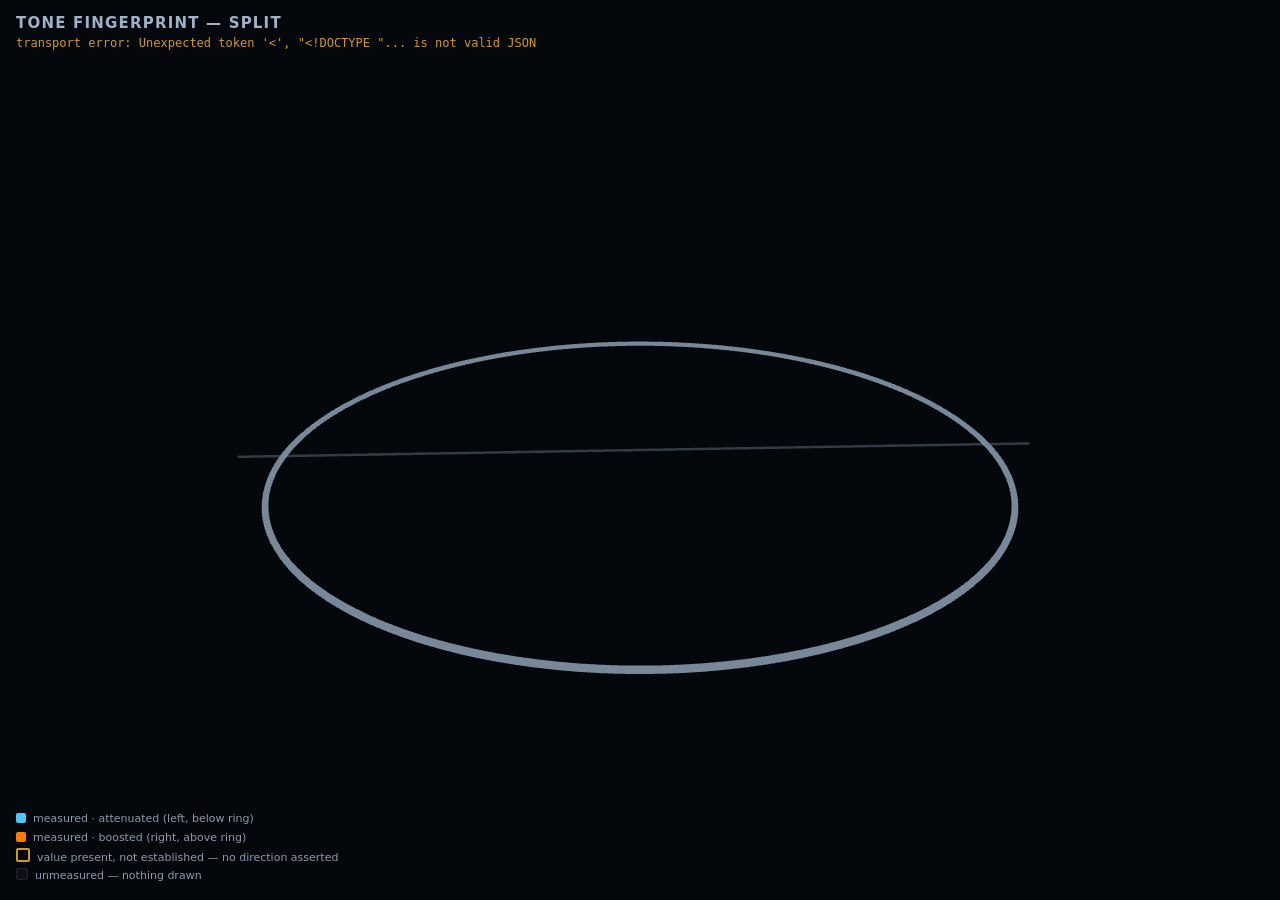
==== pi/web/static/index.html @ 6162d654 "feat(pi): web renderer slice 1 — real bytes to ToneFingerprintSplit TODO-67's first vertical slice. " ====
<!DOCTYPE html>
<html lang="en">
<head>
<meta charset="utf-8">
<meta name="viewport" content="width=device-width, initial-scale=1, user-scalable=no">
<title>Guitar Rig Analyzer — Tone Fingerprint</title>
<style>
  :root { color-scheme: dark; }
  html, body { margin: 0; height: 100%; background: #04070b; color: #d8e4f0;
               font-family: "DejaVu Sans", system-ui, sans-serif; overflow: hidden; }
  #stage { position: absolute; inset: 0; }
  #hud { position: absolute; left: 0; right: 0; top: 0; padding: 14px 16px;
         pointer-events: none; }
  #hud h1 { margin: 0; font-size: 15px; font-weight: 600; letter-spacing: .08em;
            text-transform: uppercase; color: #9fb3c8; }
  #census { margin-top: 4px; font-family: "DejaVu Sans Mono", monospace;
            font-size: 12px; color: #d29922; }
  #authority { margin-top: 2px; font-family: "DejaVu Sans Mono", monospace;
               font-size: 11px; color: #6b7f94; }
  #legend { position: absolute; left: 16px; bottom: 14px; font-size: 11px;
            line-height: 1.7; pointer-events: none; color: #8b9bad; }
  .sw { display: inline-block; width: 10px; height: 10px; margin-right: 7px;
        vertical-align: -1px; border-radius: 2px; }
</style>
</head>
<body>
  <div id="stage"></div>
  <div id="hud">
    <h1>Tone Fingerprint — Split</h1>
    <div id="census">connecting…</div>
    <div id="authority"></div>
  </div>
  <div id="legend">
    <div><span class="sw" style="background:#4cc9f0"></span>measured · attenuated (left, below ring)</div>
    <div><span class="sw" style="background:#ff7b00"></span>measured · boosted (right, above ring)</div>
    <div><span class="sw" style="background:transparent;border:2px solid #d29922"></span>value present, not established — no direction asserted</div>
    <div><span class="sw" style="background:#0d1117;border:1px solid #21262d"></span>unmeasured — nothing drawn</div>
  </div>
  <script type="module" src="./main.js"></script>
</body>
</html>
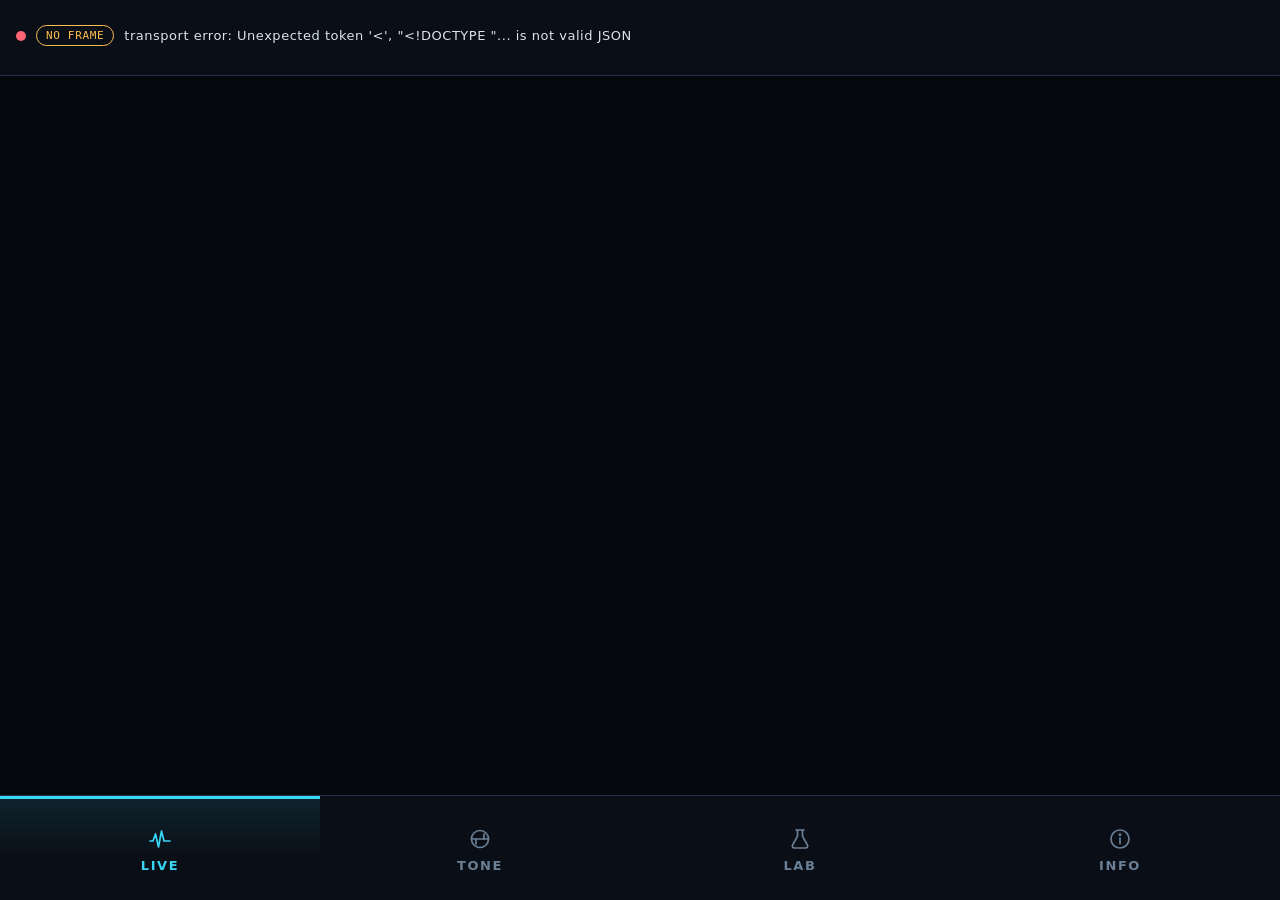
==== commit 2cf3593a: "feat(pi): four-tab shell, and the camera stops guessing the viewport TODO-80 and the navigation shel" ====
--- a/pi/web/static/index.html
+++ b/pi/web/static/index.html
@@ -2,40 +2,63 @@
 <html lang="en">
 <head>
 <meta charset="utf-8">
-<meta name="viewport" content="width=device-width, initial-scale=1, user-scalable=no">
-<title>Guitar Rig Analyzer — Tone Fingerprint</title>
-<style>
-  :root { color-scheme: dark; }
-  html, body { margin: 0; height: 100%; background: #04070b; color: #d8e4f0;
-               font-family: "DejaVu Sans", system-ui, sans-serif; overflow: hidden; }
-  #stage { position: absolute; inset: 0; }
-  #hud { position: absolute; left: 0; right: 0; top: 0; padding: 14px 16px;
-         pointer-events: none; }
-  #hud h1 { margin: 0; font-size: 15px; font-weight: 600; letter-spacing: .08em;
-            text-transform: uppercase; color: #9fb3c8; }
-  #census { margin-top: 4px; font-family: "DejaVu Sans Mono", monospace;
-            font-size: 12px; color: #d29922; }
-  #authority { margin-top: 2px; font-family: "DejaVu Sans Mono", monospace;
-               font-size: 11px; color: #6b7f94; }
-  #legend { position: absolute; left: 16px; bottom: 14px; font-size: 11px;
-            line-height: 1.7; pointer-events: none; color: #8b9bad; }
-  .sw { display: inline-block; width: 10px; height: 10px; margin-right: 7px;
-        vertical-align: -1px; border-radius: 2px; }
-</style>
+<meta name="viewport" content="width=device-width, initial-scale=1, user-scalable=no, viewport-fit=cover">
+<title>Guitar Rig Analyzer</title>
+<link rel="stylesheet" href="./tokens.css">
+<link rel="stylesheet" href="./shell.css">
 </head>
 <body>
-  <div id="stage"></div>
-  <div id="hud">
-    <h1>Tone Fingerprint — Split</h1>
-    <div id="census">connecting…</div>
-    <div id="authority"></div>
-  </div>
-  <div id="legend">
-    <div><span class="sw" style="background:#4cc9f0"></span>measured · attenuated (left, below ring)</div>
-    <div><span class="sw" style="background:#ff7b00"></span>measured · boosted (right, above ring)</div>
-    <div><span class="sw" style="background:transparent;border:2px solid #d29922"></span>value present, not established — no direction asserted</div>
-    <div><span class="sw" style="background:#0d1117;border:1px solid #21262d"></span>unmeasured — nothing drawn</div>
-  </div>
-  <script type="module" src="./main.js"></script>
+<div id="shell">
+
+  <!-- Always visible. A disconnected or stale link must never be discoverable
+       only by noticing that a chart stopped moving. -->
+  <header id="status">
+    <div id="status-line">
+      <span class="dot" id="link-dot"></span>
+      <span class="pill none" id="kind-pill">no frame</span>
+      <span id="status-text">connecting…</span>
+    </div>
+    <div id="status-detail"></div>
+  </header>
+
+  <main id="views">
+    <section class="view pad" data-view="live"></section>
+    <section class="view canvas-host" data-view="tone" hidden></section>
+    <section class="view pad" data-view="lab" hidden></section>
+    <section class="view pad" data-view="info" hidden></section>
+  </main>
+
+  <nav id="tabs" role="tablist">
+    <button class="tab" role="tab" data-tab="live" aria-selected="true">
+      <svg class="glyph" viewBox="0 0 24 24" aria-hidden="true">
+        <path d="M2 14h3l2.5-7 3 13 3-16 2.5 10H22"/>
+      </svg>
+      LIVE
+    </button>
+    <button class="tab" role="tab" data-tab="tone" aria-selected="false">
+      <svg class="glyph" viewBox="0 0 24 24" aria-hidden="true">
+        <circle cx="12" cy="12" r="8.5"/><line x1="3.5" y1="12" x2="20.5" y2="12"/>
+        <line x1="8" y1="12" x2="8" y2="17"/><line x1="16" y1="12" x2="16" y2="7"/>
+      </svg>
+      TONE
+    </button>
+    <button class="tab" role="tab" data-tab="lab" aria-selected="false">
+      <svg class="glyph" viewBox="0 0 24 24" aria-hidden="true">
+        <path d="M9.5 3v6.2L4.6 18a2 2 0 0 0 1.7 3h11.4a2 2 0 0 0 1.7-3l-4.9-8.8V3"/>
+        <line x1="8" y1="3" x2="16" y2="3"/>
+      </svg>
+      LAB
+    </button>
+    <button class="tab" role="tab" data-tab="info" aria-selected="false">
+      <svg class="glyph" viewBox="0 0 24 24" aria-hidden="true">
+        <circle cx="12" cy="12" r="9"/><line x1="12" y1="11" x2="12" y2="16.5"/>
+        <circle cx="12" cy="7.8" r=".6"/>
+      </svg>
+      INFO
+    </button>
+  </nav>
+
+</div>
+<script type="module" src="./main.js"></script>
 </body>
 </html>
--- a/pi/web/static/tokens.css
+++ b/pi/web/static/tokens.css
@@ -0,0 +1,59 @@
+/* Design tokens — the one place a colour or a metric is decided.
+ *
+ * Reconciled from three sources on 2026-10-12; see docs/ui/README.md §3.2 for
+ * why each value comes from where it does. The short form:
+ *
+ *   SEMANTIC colours come from the shipping renderer and DO NOT MOVE. They are
+ *   already in fingerprint_split.js, in the on-screen legend, and in committed
+ *   evidence screenshots. Changing one silently relabels published evidence.
+ *
+ *   CHROME colours come from the October design brief. They carry no
+ *   measurement meaning and may be restyled freely.
+ *
+ *   CHANNEL identities come from visual_design_document.md v1.2.
+ */
+
+:root {
+  color-scheme: dark;
+
+  /* ---- surfaces ------------------------------------------------------- */
+  --bg:         #04070b;   /* shipping renderer's scene background */
+  --panel:      #0a0e16;   /* v1.2 panel bg */
+  --panel-2:    #111827;   /* Oct brief, layered navy */
+  --hairline:   #253047;   /* Oct brief, soft hairline */
+
+  /* ---- text ----------------------------------------------------------- */
+  --text:       #d8e4f0;   /* both documents agree */
+  --muted:      #9fb3c8;
+  --faint:      #6b7f94;
+
+  /* ---- SEMANTIC: what a colour MEANS. Do not restyle. ------------------ */
+  --cold:       #4cc9f0;   /* measured, attenuated */
+  --cold-alert: #90e0ef;
+  --warm:       #ff7b00;   /* measured, boosted */
+  --warm-alert: #ffd166;
+  --unknown:    #d29922;   /* value present, direction not established */
+
+  /* ---- chrome accents (Oct brief) ------------------------------------- */
+  --accent:     #38D6F5;
+  --violet:     #8C62FF;
+  --spring:     #55E5B0;
+  --amber:      #FFBF50;
+  --coral:      #FF6474;
+
+  /* ---- channel identities (v1.2), reserved -----------------------------
+   * 🔺 OPEN (docs/ui/README.md §3.2): --source sits close to --cold. They never
+   * share a view today. If a SOURCE/RETURN overlay is ever drawn beside the
+   * loss/gain language, one of them must move, and that is a legibility
+   * decision for the physical panel — not one to settle on a desktop.
+   */
+  --source:     #3498db;
+  --return:     #2ecc71;
+
+  /* ---- metrics, sized for the 7" panel at arm's length ----------------- */
+  --gutter:     16px;
+  --tap:        88px;      /* well above the 44px floor the brief asks for */
+  --statusbar:  76px;
+  --tabbar:     104px;
+  --radius:     10px;
+}
--- a/pi/web/static/shell.css
+++ b/pi/web/static/shell.css
@@ -0,0 +1,307 @@
+/* The four-tab shell: status strip, one visible view, persistent tab bar.
+ *
+ * Layout is a column flexbox with ONE scrolling region (the view). The tab bar
+ * and status strip never scroll away, so there is always a visible way back —
+ * the brief's "no dead ends" requirement, enforced by layout rather than by
+ * remembering to add a back button to each screen.
+ *
+ * *** EVERY SIZE HERE IS RELATIVE. ***
+ * TODO-80: a Chromium kiosk surface on this Pi is created at a provisional size
+ * (668x392 observed) and resized to 720x1280 when the compositor assigns the
+ * output. Nothing may be laid out from a measured pixel count taken once.
+ */
+
+html, body {
+  margin: 0;
+  height: 100%;
+  background: var(--bg);
+  color: var(--text);
+  font-family: "DejaVu Sans", system-ui, sans-serif;
+  overflow: hidden;
+  -webkit-text-size-adjust: none;
+}
+
+#shell {
+  position: absolute;
+  inset: 0;
+  display: flex;
+  flex-direction: column;
+}
+
+/* ---- status strip ------------------------------------------------------ */
+
+#status {
+  flex: 0 0 auto;
+  min-height: var(--statusbar);
+  box-sizing: border-box;
+  padding: 10px var(--gutter);
+  border-bottom: 1px solid var(--hairline);
+  background: var(--panel);
+  display: flex;
+  flex-direction: column;
+  justify-content: center;
+  gap: 4px;
+}
+
+#status-line {
+  display: flex;
+  align-items: center;
+  gap: 10px;
+  font-size: 13px;
+  letter-spacing: .04em;
+}
+
+#status-detail {
+  font-family: "DejaVu Sans Mono", monospace;
+  font-size: 11px;
+  color: var(--faint);
+  white-space: nowrap;
+  overflow: hidden;
+  text-overflow: ellipsis;
+}
+
+.dot {
+  width: 10px;
+  height: 10px;
+  border-radius: 50%;
+  flex: 0 0 auto;
+  background: var(--faint);
+}
+.dot.up    { background: var(--spring); }
+.dot.stale { background: var(--amber); }
+.dot.down  { background: var(--coral); }
+
+.pill {
+  font-family: "DejaVu Sans Mono", monospace;
+  font-size: 11px;
+  letter-spacing: .06em;
+  text-transform: uppercase;
+  padding: 3px 9px;
+  border-radius: 999px;
+  border: 1px solid var(--hairline);
+  color: var(--muted);
+  white-space: nowrap;
+}
+.pill.live   { color: var(--accent);  border-color: var(--accent); }
+.pill.result { color: var(--violet);  border-color: var(--violet); }
+.pill.none   { color: var(--amber);   border-color: var(--amber); }
+
+/* ---- views ------------------------------------------------------------- */
+
+#views {
+  position: relative;
+  flex: 1 1 auto;
+  min-height: 0;          /* lets the flex child actually shrink; without it
+                             a tall view pushes the tab bar off the panel */
+}
+
+.view {
+  position: absolute;
+  inset: 0;
+  overflow-y: auto;
+  overflow-x: hidden;
+  -webkit-overflow-scrolling: touch;
+}
+.view[hidden] { display: none; }
+
+/* TONE owns its whole area and must not scroll: the canvas fills it. */
+.view.canvas-host { overflow: hidden; }
+.view.canvas-host > canvas { display: block; }
+
+.pad { padding: var(--gutter); box-sizing: border-box; }
+
+/* ---- panels and readouts ----------------------------------------------- */
+
+.card {
+  background: var(--panel);
+  border: 1px solid var(--hairline);
+  border-radius: var(--radius);
+  padding: 13px 15px;
+  margin-bottom: 13px;
+}
+
+.card h2 {
+  margin: 0 0 11px;
+  font-size: 11px;
+  font-weight: 600;
+  letter-spacing: .13em;
+  text-transform: uppercase;
+  color: var(--muted);
+}
+
+.rows { display: grid; grid-template-columns: 1fr auto; gap: 7px 12px; }
+.rows dt { color: var(--faint); font-size: 13px; }
+.rows dd {
+  margin: 0;
+  font-family: "DejaVu Sans Mono", monospace;
+  font-size: 13px;
+  text-align: right;
+  word-break: break-word;
+}
+
+.good { color: var(--spring); }
+.warn { color: var(--amber); }
+.bad  { color: var(--coral); }
+.num  { font-variant-numeric: tabular-nums; }
+
+/* An absent field is stated, never blanked and never zero-filled. */
+.gap {
+  color: var(--unknown);
+  font-style: italic;
+  font-family: "DejaVu Sans", system-ui, sans-serif;
+  font-size: 12px;
+}
+
+.note {
+  margin: 0;
+  font-size: 12px;
+  line-height: 1.55;
+  color: var(--faint);
+}
+.note + .note { margin-top: 8px; }
+.note b { color: var(--muted); font-weight: 600; }
+
+/* ---- level meter (a scalar dBFS the Teensy authored) -------------------- */
+
+.meter { margin-bottom: 14px; }
+.meter:last-child { margin-bottom: 0; }
+.meter-head {
+  display: flex;
+  justify-content: space-between;
+  align-items: baseline;
+  margin-bottom: 6px;
+}
+.meter-label { font-size: 13px; color: var(--muted); letter-spacing: .05em; }
+.meter-value {
+  font-family: "DejaVu Sans Mono", monospace;
+  font-size: 17px;
+  font-variant-numeric: tabular-nums;
+}
+.meter-track {
+  height: 15px;
+  border-radius: 8px;
+  background: var(--panel-2);
+  border: 1px solid var(--hairline);
+  overflow: hidden;
+}
+.meter-fill { height: 100%; width: 0; transition: width .12s linear; }
+.meter-fill.src { background: linear-gradient(90deg, #1d5c82, var(--source)); }
+.meter-fill.ret { background: linear-gradient(90deg, #1d7a4a, var(--return)); }
+
+/* ---- tab bar ------------------------------------------------------------ */
+
+#tabs {
+  flex: 0 0 auto;
+  height: var(--tabbar);
+  display: flex;
+  border-top: 1px solid var(--hairline);
+  background: var(--panel);
+}
+
+.tab {
+  flex: 1 1 0;
+  min-height: var(--tap);
+  background: none;
+  border: 0;
+  border-top: 3px solid transparent;
+  color: var(--faint);
+  font-family: inherit;
+  font-size: 13px;
+  font-weight: 600;
+  letter-spacing: .12em;
+  display: flex;
+  flex-direction: column;
+  align-items: center;
+  justify-content: center;
+  gap: 7px;
+  cursor: pointer;
+  -webkit-tap-highlight-color: transparent;
+  touch-action: manipulation;   /* no double-tap zoom delay on the panel */
+  user-select: none;
+}
+
+.tab .glyph { width: 24px; height: 24px; display: block; }
+.tab .glyph path, .tab .glyph circle, .tab .glyph line, .tab .glyph rect {
+  stroke: currentColor;
+  fill: none;
+  stroke-width: 1.7;
+  stroke-linecap: round;
+  stroke-linejoin: round;
+}
+
+.tab[aria-selected="true"] {
+  color: var(--accent);
+  border-top-color: var(--accent);
+  background: linear-gradient(180deg, rgba(56,214,245,.10), transparent 62%);
+}
+
+/* Touch feedback must be visible on a panel with no cursor. */
+.tab:active { background: rgba(56,214,245,.16); }
+
+/* ---- TONE overlays ------------------------------------------------------
+ * Chrome on this screen is kept to two thin bands so the visualisation keeps
+ * the area. Both are pointer-events:none — a finger landing on the census or
+ * the legend must still orbit the ring, because on a full-bleed visualisation
+ * every pixel reads as grabbable.
+ */
+
+.tone-stage { position: absolute; inset: 0; }
+
+.tone-census,
+.tone-legend {
+  position: absolute;
+  left: var(--gutter);
+  right: var(--gutter);
+  pointer-events: none;
+}
+
+.tone-census {
+  top: 10px;
+  font-family: "DejaVu Sans Mono", monospace;
+  font-size: 11px;
+  line-height: 1.5;
+  color: var(--unknown);
+}
+
+.tone-legend {
+  bottom: 10px;
+  font-size: 11px;
+  line-height: 1.75;
+  color: var(--muted);
+}
+
+.sw {
+  display: inline-block;
+  width: 10px;
+  height: 10px;
+  margin-right: 7px;
+  vertical-align: -1px;
+  border-radius: 2px;
+}
+.sw-cold    { background: var(--cold); }
+.sw-warm    { background: var(--warm); }
+.sw-unknown { background: transparent; border: 2px solid var(--unknown); }
+.sw-none    { background: #0d1117; border: 1px solid #21262d; }
+
+/* Shown only when a WebGL context cannot be created. The measurement readouts
+ * on the other three screens are unaffected and must stay that way. */
+.tone-unavailable {
+  position: absolute;
+  inset: 0;
+  display: flex;
+  flex-direction: column;
+  align-items: center;
+  justify-content: center;
+  gap: 10px;
+  padding: 0 var(--gutter);
+  box-sizing: border-box;
+  text-align: center;
+}
+.tone-unavailable h2 {
+  margin: 0;
+  font-size: 13px;
+  letter-spacing: .13em;
+  text-transform: uppercase;
+  color: var(--amber);
+}
+.tone-unavailable .note { max-width: 32em; }
